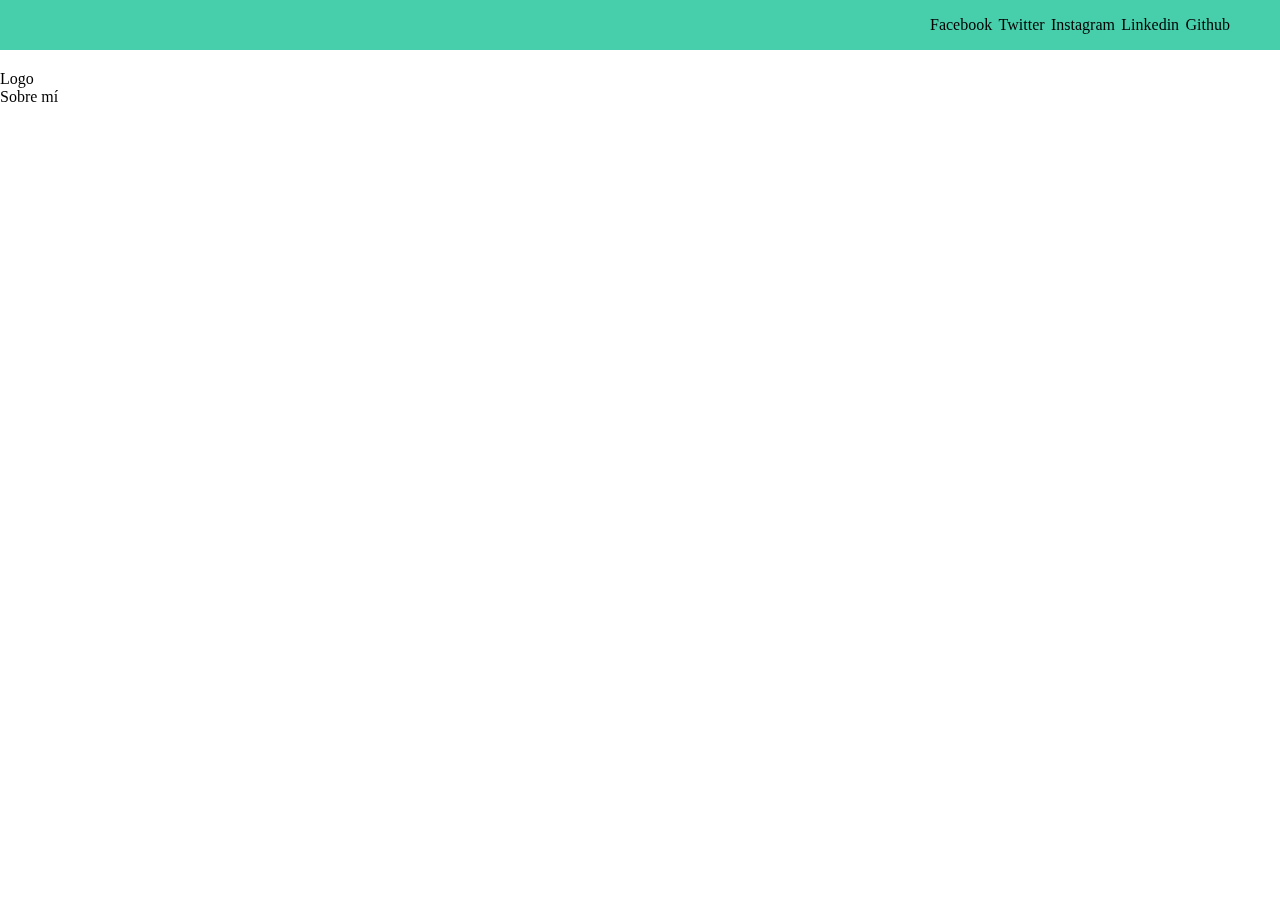
==== index.html @ c3ff1b01 "maquetiando el header y haciendo estilos preliminares" ====
<!DOCTYPE html>
<html lang="en">
<head>
    <meta charset="UTF-8">
    <meta http-equiv="X-UA-Compatible" content="IE=edge">
    <meta name="viewport" content="width=device-width, initial-scale=1.0">
    <title>Mi Blog</title>
    <link rel="stylesheet" href="css/main.css">
</head>
<body>
    <header>
        <section class="header-icons-container">
            <div class="icons">
                <a href="">Facebook</a>
                <a href="">Twitter</a>
                <a href="">Instagram</a>
                <a href="">Linkedin</a>
                <a href="">Github</a>
            </div>
        </section>
        <nav>
            <section class="nav-logo container">
                <a href="">Logo</a>
            </section>
            <section class="profile-link">
                <a href="perfil.html">Sobre mí</a>
            </section>  
        </nav>
    </header>
</body>
</html>
---- css/main.css ----
body {
    margin: 0;
    padding: 0;
    position: fixed;
    top: 0;
    bottom: 0;
    left: 0;
    right: 0;
}

a {
    text-decoration: none;
    display: inline;
    color: black;
}

header {
    width: 100%;
    height: 140px;
    display: grid;
    grid-template-rows: 1fr 1fr;
}

header .header-icons-container {
    width: 100%;
    height: 50px;
    display: grid;
    background-color: #47cfac;
}

header .header-icons-container .icons {
    width: 300px;
    height: auto;
    display: flex;
    justify-items: flex-end;
    align-items: center;
    justify-content: space-between;
    justify-self: end;
    margin-right: 50px;
}
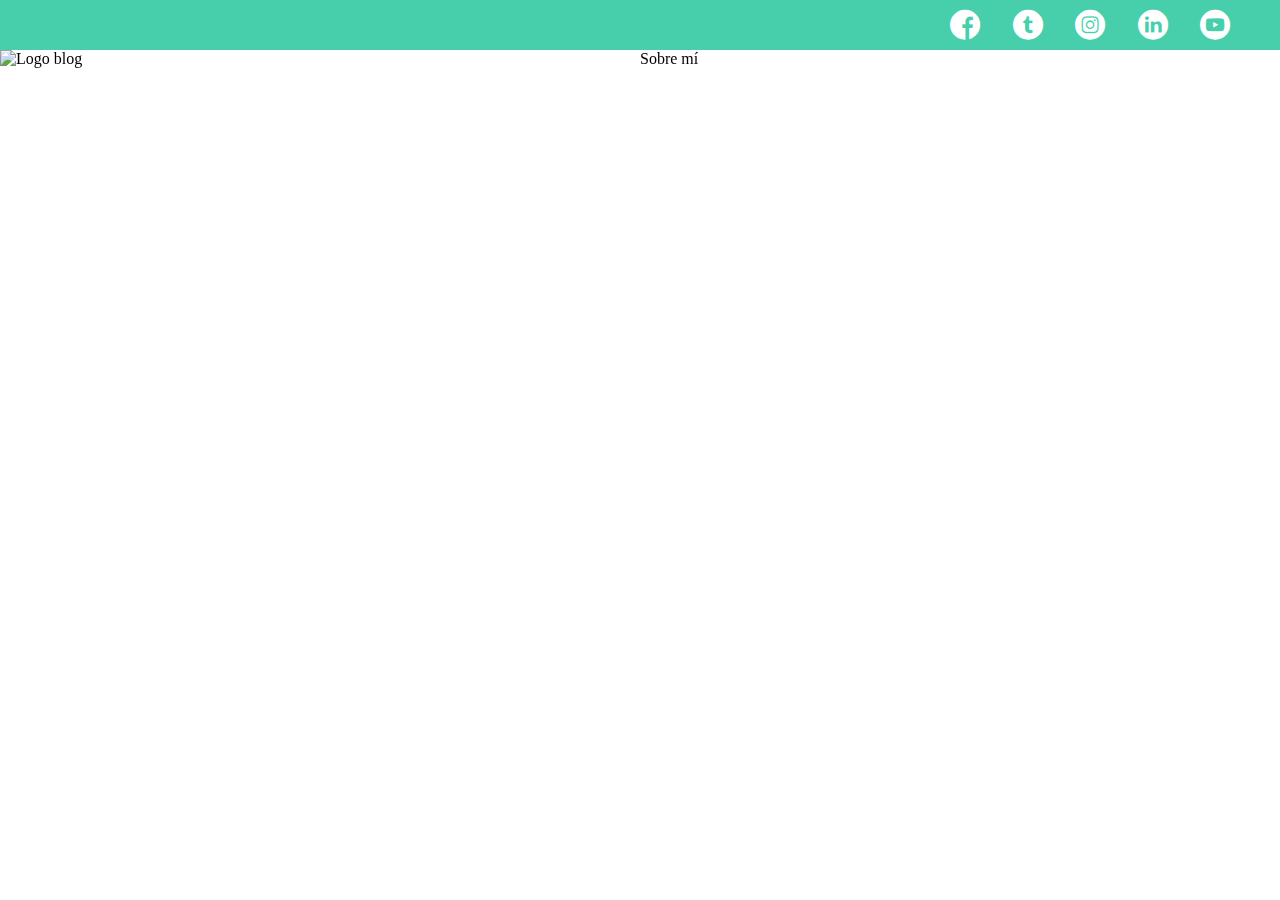
==== commit b93cb9ec: "agregando iconos" ====
--- a/index.html
+++ b/index.html
@@ -6,21 +6,22 @@
     <meta name="viewport" content="width=device-width, initial-scale=1.0">
     <title>Mi Blog</title>
     <link rel="stylesheet" href="css/main.css">
+    <link rel="stylesheet" href="css/font/flaticon.css">
 </head>
 <body>
     <header>
         <section class="header-icons-container">
             <div class="icons">
-                <a href="">Facebook</a>
-                <a href="">Twitter</a>
-                <a href="">Instagram</a>
-                <a href="">Linkedin</a>
-                <a href="">Github</a>
+                <a href=""><span class="flaticon-001-facebook"></span></a>
+                <a href=""><span class="flaticon-002-twitter"></span></a>
+                <a href=""><span class="flaticon-011-instagram"></span></a>
+                <a href=""><span class="flaticon-010-linkedin"></span></a>
+                <a href=""><span class="flaticon-008-youtube"></span></a>
             </div>
         </section>
         <nav>
-            <section class="nav-logo container">
-                <a href="">Logo</a>
+            <section class="nav-logo-container">
+                <a href=""><img src="" alt="Logo blog"></a>
             </section>
             <section class="profile-link">
                 <a href="perfil.html">Sobre mí</a>
--- a/css/main.css
+++ b/css/main.css
@@ -37,4 +37,14 @@
     justify-content: space-between;
     justify-self: end;
     margin-right: 50px;
+}
+
+header .icons span {
+    color: white;
+}
+
+nav {
+    display: grid;
+    grid-template-columns: 1fr 1fr;
+    height: 90px;
 }--- a/css/font/flaticon.css
+++ b/css/font/flaticon.css
@@ -0,0 +1,46 @@
+	/*
+  	Flaticon icon font: Flaticon
+  	Creation date: 20/12/2018 09:27
+  	*/
+
+@font-face {
+  font-family: "Flaticon";
+  src: url("./Flaticon.eot");
+  src: url("./Flaticon.eot?#iefix") format("embedded-opentype"),
+       url("./Flaticon.woff") format("woff"),
+       url("./Flaticon.ttf") format("truetype"),
+       url("./Flaticon.svg#Flaticon") format("svg");
+  font-weight: normal;
+  font-style: normal;
+}
+
+@media screen and (-webkit-min-device-pixel-ratio:0) {
+  @font-face {
+    font-family: "Flaticon";
+    src: url("./Flaticon.svg#Flaticon") format("svg");
+  }
+}
+
+[class^="flaticon-"]:before, [class*=" flaticon-"]:before,
+[class^="flaticon-"]:after, [class*=" flaticon-"]:after {   
+  font-family: Flaticon;
+        font-size: 30px;
+font-style: normal;
+margin-left: 20px;
+}
+
+.flaticon-001-facebook:before { content: "\f100"; }
+.flaticon-002-twitter:before { content: "\f101"; }
+.flaticon-003-whatsapp:before { content: "\f102"; }
+.flaticon-004-groupme:before { content: "\f103"; }
+.flaticon-005-kik:before { content: "\f104"; }
+.flaticon-006-skype:before { content: "\f105"; }
+.flaticon-007-periscope:before { content: "\f106"; }
+.flaticon-008-youtube:before { content: "\f107"; }
+.flaticon-009-itunes:before { content: "\f108"; }
+.flaticon-010-linkedin:before { content: "\f109"; }
+.flaticon-011-instagram:before { content: "\f10a"; }
+.flaticon-012-messenger:before { content: "\f10b"; }
+.flaticon-013-twitter-1:before { content: "\f10c"; }
+.flaticon-014-snapchat:before { content: "\f10d"; }
+.flaticon-015-reddit:before { content: "\f10e"; }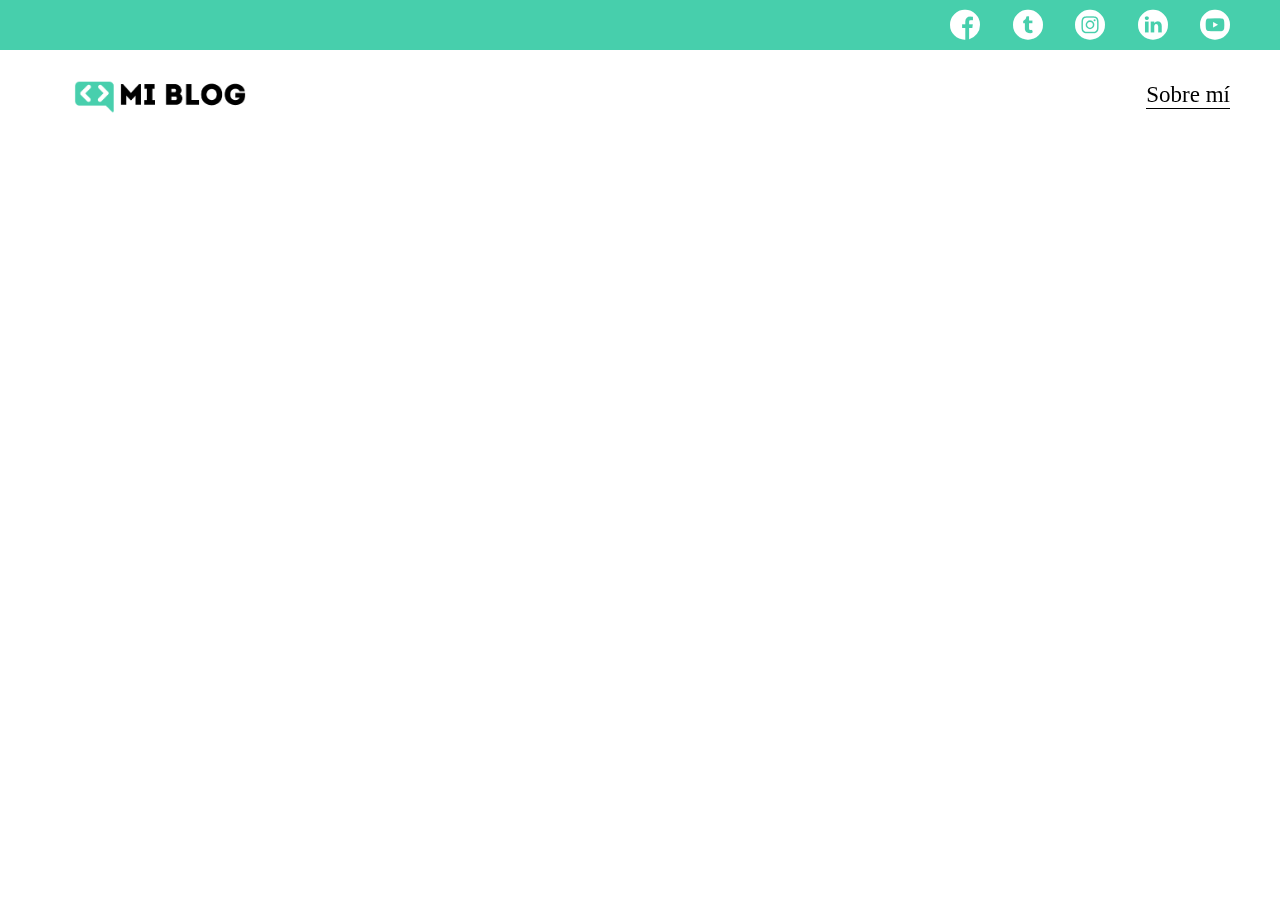
==== commit bededdc5: "agregando iamgenes al header" ====
--- a/index.html
+++ b/index.html
@@ -21,7 +21,7 @@
         </section>
         <nav>
             <section class="nav-logo-container">
-                <a href=""><img src="" alt="Logo blog"></a>
+                <a href=""><img src="/Desing/logo-negro_5e54ab1b-d3f0-47d9-a4d1-d1b4cf9ba825.png" alt="Logo blog"></a>
             </section>
             <section class="profile-link">
                 <a href="perfil.html">Sobre mí</a>
--- a/css/main.css
+++ b/css/main.css
@@ -1,3 +1,13 @@
+* {
+    box-sizing: border-box;
+    margin: 0;
+    padding: 0;
+}
+
+html {
+    font-size: 62.5%;
+}
+
 body {
     margin: 0;
     padding: 0;
@@ -47,4 +57,26 @@
     display: grid;
     grid-template-columns: 1fr 1fr;
     height: 90px;
+}
+
+nav .nav-logo-container {
+    margin-left: 50px;
+}
+
+nav .nav-logo-container img {
+    width: 220px;
+    margin-top: 10px;
+}
+
+nav .profile-link {
+    display: flex;
+    align-items: center;
+    justify-content: flex-end;
+    margin-right: 50px;
+}
+
+nav .profile-link a {
+    color: black;
+    border-bottom: 1px solid black;
+    font-size: 2.3rem;
 }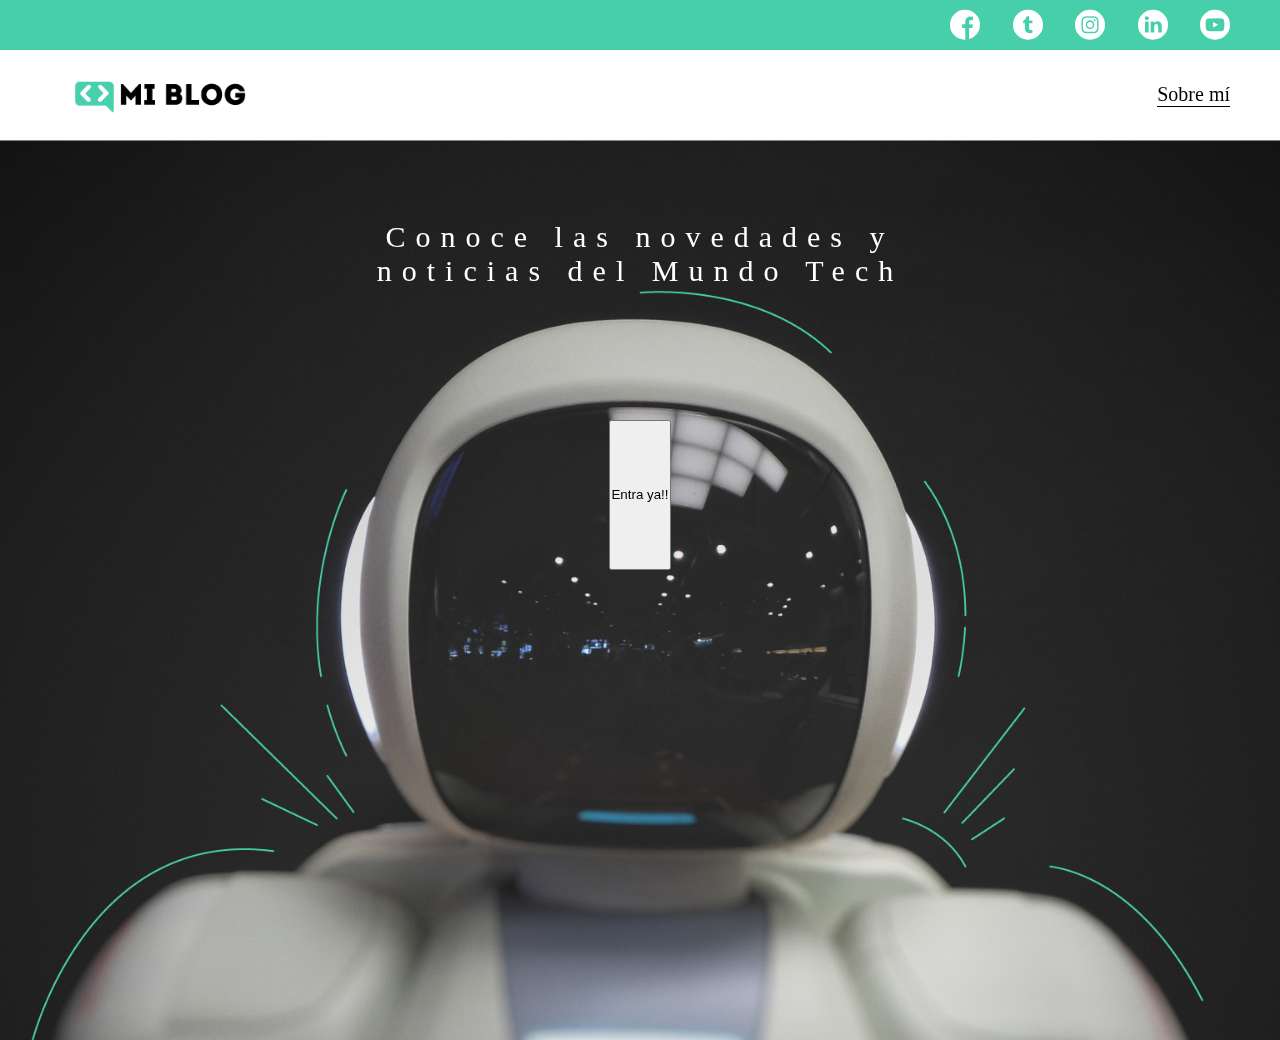
==== commit dcea66ac: "creando seccion main y poniendo imagen de background" ====
--- a/index.html
+++ b/index.html
@@ -28,5 +28,16 @@
             </section>  
         </nav>
     </header>
+
+    <main class="home-main">
+        <section>
+            <p class="home-main-text">Conoce las novedades y <br>
+            noticias del Mundo Tech    
+            </p>
+            <button class="home-main-button">
+                <a href="blogs.html">Entra ya!!</a>
+            </button>
+        </section>
+    </main>
 </body>
 </html>--- a/css/main.css
+++ b/css/main.css
@@ -78,5 +78,31 @@
 nav .profile-link a {
     color: black;
     border-bottom: 1px solid black;
-    font-size: 2.3rem;
+    font-size: 2rem;
+}
+
+.home-main {
+    display: grid;
+    grid-template-columns: 1fr 4fr 1fr;
+    height: 100%;
+    background-image: url('/Desing/cover_909cd27f-8eb3-4e9a-9cae-c5549009f6b5.png');
+    background-position: center;
+    background-repeat: no-repeat;
+    background-size: cover;
+}
+
+.home-main section {
+    display: grid;
+    grid-column: 2;
+    justify-items: center;
+    height: 350px;
+    margin-top: 80px;
+}
+
+.home-main-text {
+    font-size: 3rem;
+    font-weight: 70rem;
+    letter-spacing: 1rem;
+    color: white;
+    text-align: center;
 }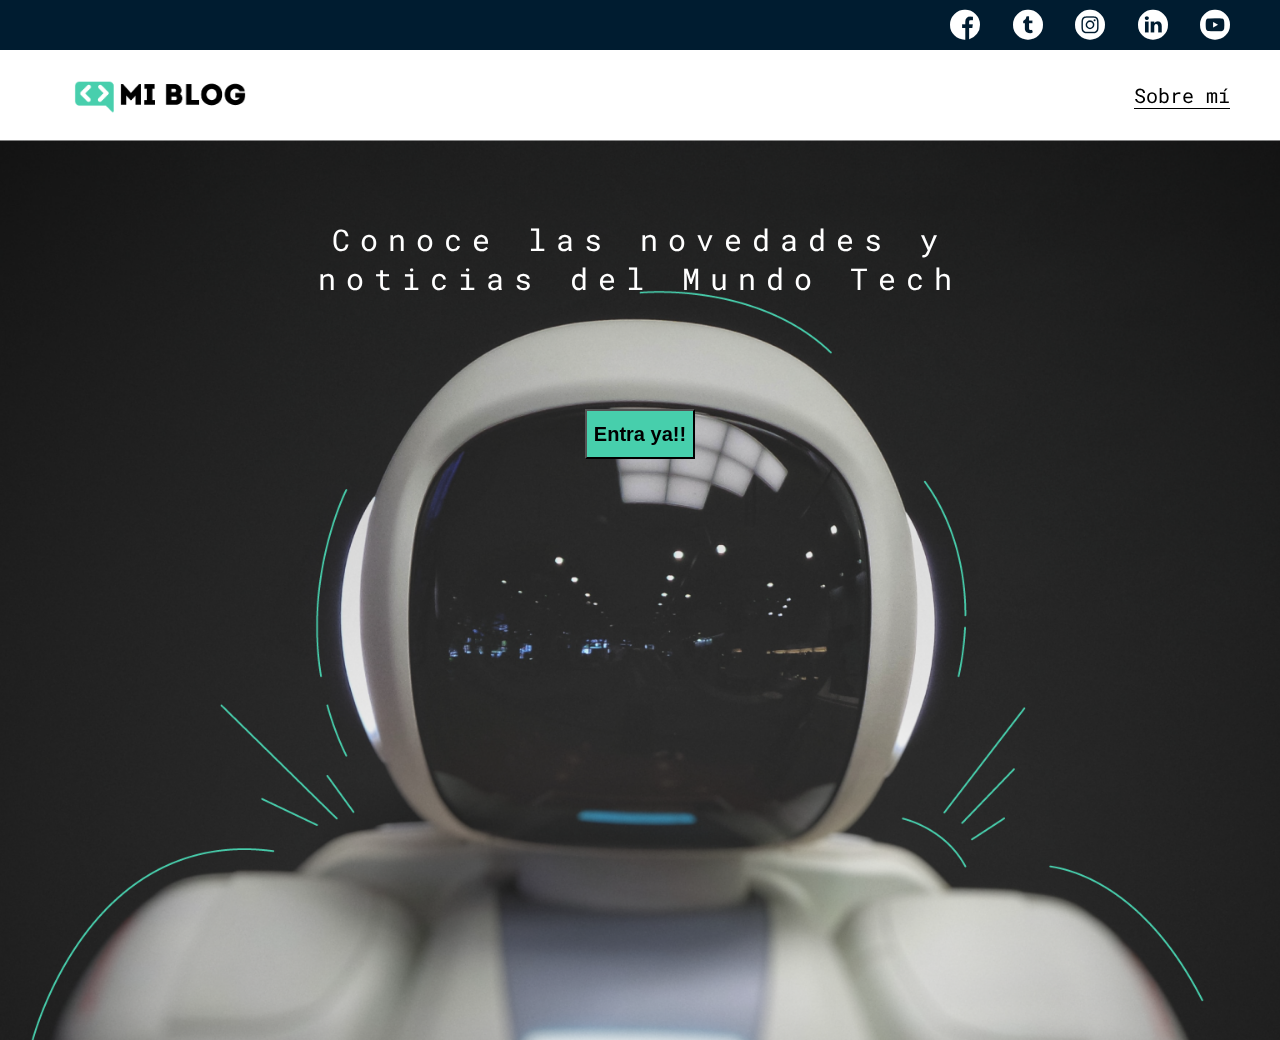
==== commit 9d70580a: "maquetiando la seccion main en el archivo blogs" ====
--- a/index.html
+++ b/index.html
@@ -1,5 +1,5 @@
 <!DOCTYPE html>
-<html lang="en">
+<html lang="es">
 <head>
     <meta charset="UTF-8">
     <meta http-equiv="X-UA-Compatible" content="IE=edge">
--- a/css/main.css
+++ b/css/main.css
@@ -1,3 +1,5 @@
+  @import url('https://fonts.googleapis.com/css2?family=IBM+Plex+Sans:wght@400;500;700&family=Roboto+Mono:ital,wght@0,400;0,700;1,500&family=Roboto+Slab:wght@400;700&family=Roboto:wght@400;500;700;900&display=swap');
+
 * {
     box-sizing: border-box;
     margin: 0;
@@ -9,6 +11,7 @@
 }
 
 body {
+    font-family: 'Roboto Mono', monospace;
     margin: 0;
     padding: 0;
     position: fixed;
@@ -35,7 +38,7 @@
     width: 100%;
     height: 50px;
     display: grid;
-    background-color: #47cfac;
+    background-color: #001C30;
 }
 
 header .header-icons-container .icons {
@@ -105,4 +108,18 @@
     letter-spacing: 1rem;
     color: white;
     text-align: center;
+    font-family: 'Roboto mono', monospace;
+}
+
+.home-main-button {
+    width: 110px;
+    height: 50px;
+    background: #47cfac;
+    display: grid;
+    align-items: center;
+}
+
+.home-main-button a {
+    font-weight: 700;
+    font-size: 2rem;
 }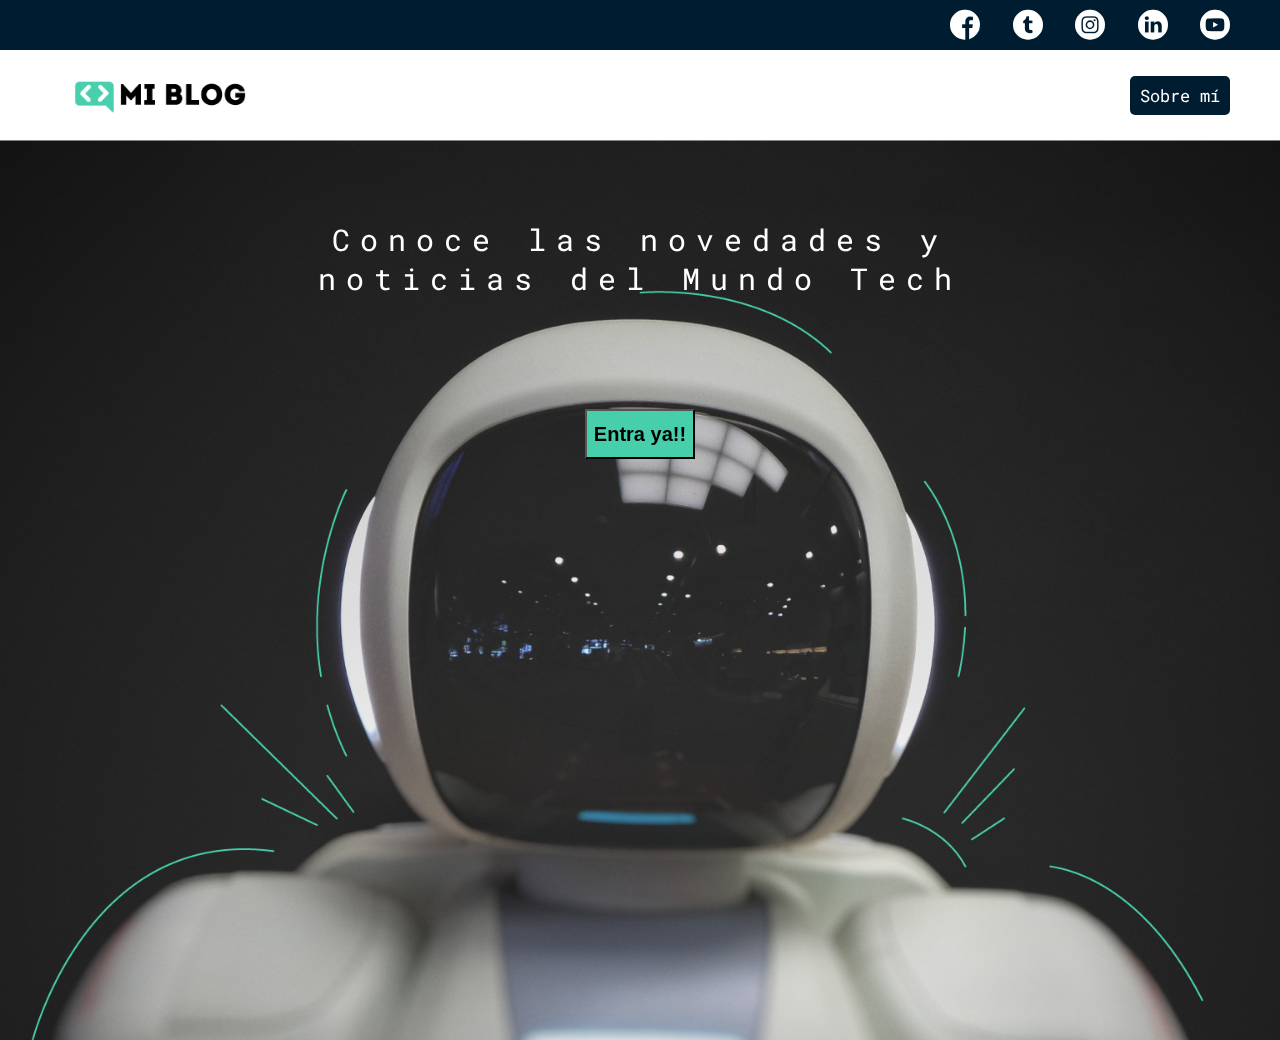
==== commit f75de723: "arrelgando problema de visualizacion de imagenes" ====
--- a/index.html
+++ b/index.html
@@ -8,7 +8,7 @@
     <link rel="stylesheet" href="css/main.css">
     <link rel="stylesheet" href="css/font/flaticon.css">
 </head>
-<body>
+<body class="home-body">
     <header>
         <section class="header-icons-container">
             <div class="icons">
@@ -21,7 +21,7 @@
         </section>
         <nav>
             <section class="nav-logo-container">
-                <a href=""><img src="/Desing/logo-negro_5e54ab1b-d3f0-47d9-a4d1-d1b4cf9ba825.png" alt="Logo blog"></a>
+                <a href=""><img src="assets/img/miblog.png" alt="Logo blog"></a>
             </section>
             <section class="profile-link">
                 <a href="perfil.html">Sobre mí</a>
--- a/css/main.css
+++ b/css/main.css
@@ -14,6 +14,15 @@
     font-family: 'Roboto Mono', monospace;
     margin: 0;
     padding: 0;
+}
+
+a {
+    text-decoration: none;
+    display: inline;
+    color: black;
+}
+
+.home-body {
     position: fixed;
     top: 0;
     bottom: 0;
@@ -21,12 +30,6 @@
     right: 0;
 }
 
-a {
-    text-decoration: none;
-    display: inline;
-    color: black;
-}
-
 header {
     width: 100%;
     height: 140px;
@@ -56,6 +59,9 @@
     color: white;
 }
 
+header .icons span:hover {
+    color: #47cfac;
+}
 nav {
     display: grid;
     grid-template-columns: 1fr 1fr;
@@ -73,22 +79,32 @@
 
 nav .profile-link {
     display: flex;
+    gap: 10px;
     align-items: center;
     justify-content: flex-end;
     margin-right: 50px;
 }
 
 nav .profile-link a {
-    color: black;
-    border-bottom: 1px solid black;
-    font-size: 2rem;
+    width: 100px;
+    padding: 8px;
+    color: white;
+    font-size: 1.7rem;
+    text-decoration: none;
+    text-align: center;
+    background-color: #001C30;
+    border-radius: 5px;
+}
+
+nav .profile-link a:hover {
+    background-color: rgb(0, 28, 48, 0.9);
 }
 
 .home-main {
     display: grid;
     grid-template-columns: 1fr 4fr 1fr;
     height: 100%;
-    background-image: url('/Desing/cover_909cd27f-8eb3-4e9a-9cae-c5549009f6b5.png');
+    background-image: url('../assets/img/background.png');
     background-position: center;
     background-repeat: no-repeat;
     background-size: cover;
@@ -122,4 +138,435 @@
 .home-main-button a {
     font-weight: 700;
     font-size: 2rem;
+}
+
+.blogs-main {
+    display: grid;
+}
+
+.blogs-news-container {
+    background-color: #64ccc5;
+    padding: 0 50px 40px;
+}
+
+.blogs-main-new {
+    display: grid;
+    grid-template-columns: 2fr 1fr;
+    grid-template-rows: 2fr;
+    padding: 20px;
+}
+
+.blogs-main-new h3 {
+    font-size: 3rem;
+}
+
+.blogs-news-img-container {
+    grid-column: 1;
+}
+
+.blogs-news-img-container img {
+    width: 85%;
+}
+
+.blogs-news-info-container {
+    grid-column: 2;
+}
+
+.blogs-news-info-container h2 {
+    margin-top: 50px;
+    font-size: 3rem;
+}
+
+.blogs-news-info-container p {
+    margin-bottom: 35px;
+    font-size: 2rem;
+}
+
+.blogs-posts-container {
+    padding: 0 50px 40px;
+}
+
+.latest-posts {
+    width: 100%;
+    margin-bottom: 30px;
+}
+
+.section-title {
+    font-size: 3.2rem;
+    padding-top: 30px;
+    margin-bottom: 30px;
+    text-align: center;
+}
+
+/* secciones blogs cada uno de los post#.html */
+
+.blog-container {
+    display: flex;
+    flex-direction: column;
+    align-items: center;
+    width: 100%;
+}
+
+.post {
+    width: 90%;
+    max-width: 800px;
+}
+
+.post__header {
+    display: flex;
+    justify-content: center;
+    margin-top: 30px;
+    margin-bottom: 60px;
+}
+
+.post__image {
+    width: 100%;
+    max-width: 800px;
+}
+
+.post__title {
+    line-height: 1;
+    margin-bottom: 10px;
+    font-size: 3rem;
+}
+
+.post__date {
+    display: block;
+    margin-bottom: 30px;
+    color: #999999;
+    font-size: 1.6rem;
+}
+
+.post__description {
+    display: flex;
+    flex-direction: column;
+    gap: 20px;
+    margin-bottom: 60px;
+    line-height: 1.8;
+    font-size: 1.6rem;
+}
+
+.post__description img {
+    width: 100%;
+    max-width: 368px;
+    align-self: center;
+}
+
+.post__description a {
+    color: #64CCC5;
+}
+
+.post__description a:hover {
+    color: #001C30;
+}
+
+
+/* Botones leer mas */
+
+.blogs-button {
+    border: 1px solid #001C30;
+    background-color: #001C30;
+    color: white;
+    padding: 10px;
+    font-size: 1.6rem;
+    border-radius: 5px;
+}
+
+.blogs-button:hover {
+    background-color: rgb(0, 28, 48, 0.9);
+}
+
+.latest-posts__container {
+    display: flex;
+    flex-wrap: wrap;
+    gap: 50px;
+    justify-content: center;
+    max-width: 1200px;
+    margin: 0 auto;
+}
+
+/* cards */
+
+.card {
+    display: flex;
+    flex-direction: column;
+    max-width: 300px;
+    gap: 10px;
+}
+
+.post-category {
+    color: #47cfac;
+    font-size: 2.5rem;
+    font-weight: bold;
+}
+
+.card__image {
+    display: block;
+    width: 100%;
+    max-width: 400px;
+    height: auto;
+}
+
+.card__content {
+    display: flex;
+    flex-direction: column;
+    gap: 30px;
+    height: 395px;
+    overflow: hidden;
+}
+
+.card__title {
+    font-size: 2rem;
+    line-height: .9;
+    margin-bottom: 10px;
+}
+
+.card_date {
+    font-size: 1.4rem;
+    color: #999999;
+}
+
+.card__description {
+    text-align: justify;
+    line-height: 1.5;
+    font-size: 1.4rem;
+}
+
+/* Profile */
+
+.profile__container {
+    width: 100%;
+    display: flex;
+    flex-direction: column;
+    align-items: center;
+}
+
+.header__container {
+    width: 100%;
+    background-color: #47cfac;
+    min-height: 440px;
+}
+
+.header__profile {
+    display: flex;
+    flex-direction: row;
+    align-items: center;
+    width: 80%;
+    gap: 20px;
+    margin: 0 auto;
+    padding: 20px 0;
+}
+
+.profile__image {
+    display: block;
+    width: 350px;
+    height: auto;
+    max-width: 400px;
+    border-radius: 50%;
+}
+
+.profession {
+    color: white;
+    font-size: 3rem;
+    line-height: .8;
+}
+
+.profile__name {
+    line-height: 1;
+    font-size: 4rem;
+    color: #001C30;
+    line-height: .8;
+}
+
+.profile__date {
+    color: var(--mint);
+    margin-bottom: 20px;
+    color: #DAFFFB;
+    font-size: 1.6rem;
+}
+
+.profile__description {
+    padding: 10px 0;
+    text-align: justify;
+    color: #001C30;
+    line-height: 1.5;
+    font-size: 1.4rem;
+}
+
+/* Contact info */
+
+.contact-info {
+    min-height: 250px;
+    width: 100%;
+    height: 100%;
+    background-color: #176B87;;
+    padding-bottom: 50px;
+    padding-left: 120px;
+    color: white;
+    text-align: center;
+}
+
+.contact-info div {
+    display: inline-block;
+    width: 49.5%;
+    height: 100%;
+}
+
+.contact-info .contact-left, .contact-right {
+    text-align: initial;
+    margin-top: 85px;
+}
+
+.contact-info div a {
+    color: white;
+    font-size: 1.6rem;
+    border-bottom: 1px solid white;
+}
+
+.contact-info div a:hover {
+    color: #47cfac;
+    border-bottom: 1px solid #47cfac;
+}
+
+.contact-info div p {
+    font-size: 1.4rem;
+    padding-top: 10px;
+}
+
+.contact-info img {
+    width: 120px;
+}
+
+
+footer {
+    width: 100%;
+    height: 100px;
+    background-color: #001C30;
+    border-top: 35px solid #47cfac; 
+    text-align: center;
+    color: white;
+}
+
+footer p {
+    font-size: 1.6rem;
+}
+
+
+footer a {
+    font-size: 3rem;
+    color: white;
+    text-decoration: underline;
+}
+
+footer a:hover {
+    color: #64CCC5;
+}
+
+
+@media screen and (max-width: 1289px) {
+    .blogs-news-container h2 {
+        font-size: 2rem;
+    }
+
+    .blogs-news-container p {
+        font-size: 1.6rem;
+    }
+}
+
+@media screen and (max-width: 930px) {
+    .blogs-main-new {
+        display: flex;
+        flex-direction: column;
+    }
+
+    .header__profile {
+        flex-direction: column;
+    }
+}
+
+@media screen and (max-width: 800px) {
+    .contact-info {
+        display: flex;
+        flex-direction: column;
+        align-items: center;
+        padding-left: 0;
+    }
+
+    .contact-info div {
+        height: auto;
+        width: 90%;
+    }
+    .contact-info .contact-left, .contact-right {
+        text-align: center;
+        align-items: center;
+        padding: 0 12px 0 0;
+    }
+}
+
+@media screen and (max-width: 530px) {
+   nav .profile-link {
+    margin-right: 0;
+    padding-right: 30px;
+   }
+}
+
+@media screen and (max-width: 510px) {
+    nav .nav-logo-container {
+        margin-left: 10px;
+    }
+
+    .blogs-news-img-container {
+        padding-top: 30px;
+    }
+
+    .blogs-news-img-container img {
+        width: 100%;
+        height: auto;
+    }
+}
+
+@media screen and (max-width: 470px) {
+    header {
+        height: 200px;
+    }
+    nav {
+        display: flex;
+        flex-direction: column;
+        height: auto;
+        justify-content: center;
+        align-items: center;
+    }
+
+    nav .profile-link {
+        gap: 50px;
+        padding-bottom: 30px;
+    }
+
+    .blogs-news-container h2 {
+        font-size: 1.6rem;
+        margin-top: 30px;
+    }
+
+    .blogs-news-container p {
+        font-size: 1.4rem;
+    }
+
+    .profile__image {
+        width: 250px;
+    }
+}
+
+@media screen and (max-width: 350px) {
+    header .header-icons-container .icons {
+        justify-self: center;
+        margin-right: 0;
+    }
+    .blogs-news-container h2 {
+        font-size: 1.5rem;
+        margin-top: 10px;
+    }
+
+    .blogs-news-container p {
+        font-size: 1.3rem;
+    }   
 }